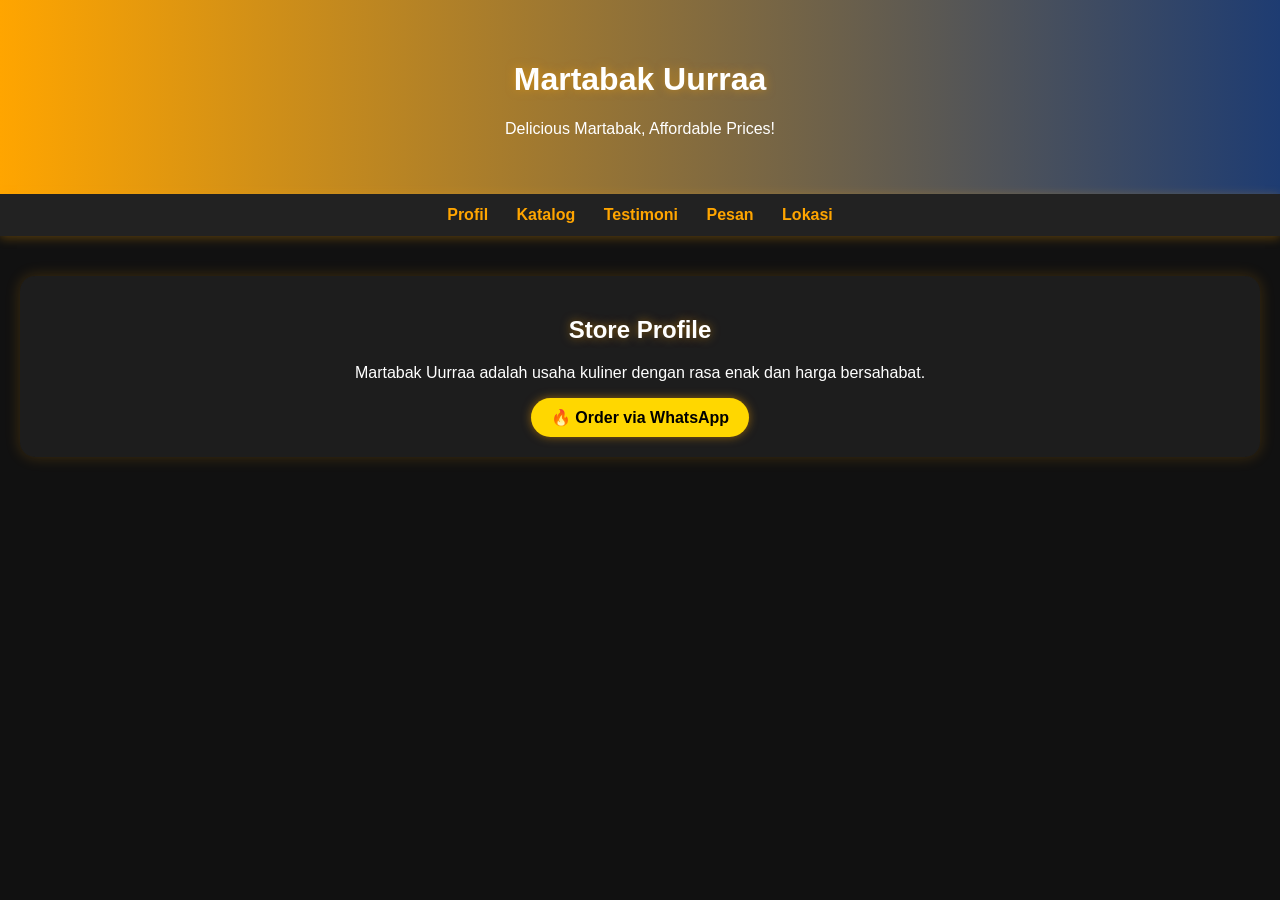
==== index.html @ f0855487 "Add files via upload “Kejujuran dalam berdagang membawa keberkahan, sedangkan kebohongan menghapus k" ====
<!DOCTYPE html>
<html>
<head>
<title>Martabak Uurraa</title>
<link rel="stylesheet" href="style.css">
</head>

<body>


<header>
    <h1>Martabak Uurraa</h1>
    <p>Delicious Martabak, Affordable Prices!</p>
</header>

<nav>
<a href="index.html">Profil</a>
<a href="katalog.html">Katalog</a>
<a href="testimoni.html">Testimoni</a>
<a href="pesan.html">Pesan</a>
<a href="lokasi.html">Lokasi</a>
</nav>

<div class="container">

<div class="card">
<h2>Store Profile</h2>
<p>Martabak Uurraa adalah usaha kuliner dengan rasa enak dan harga bersahabat.</p>

<a class="btn" href="https://wa.me/6281291641437">
🔥 Order via WhatsApp
</a>
</div>

</div>

</body>
---- style.css ----
body {
    background: #111;
    color: white;
    font-family: Arial, sans-serif;
    margin: 0;
}

/* HEADER */
header {
    text-align: center;
    padding: 40px 20px;
    background: linear-gradient(to right, orange, #1e3c72);
}

/* NAVBAR */
nav {
    background: #222;
    padding: 12px;
    text-align: center;
    box-shadow: 0 2px 10px rgba(255,165,0,0.3);
}

nav a {
    color: orange;
    margin: 0 12px;
    text-decoration: none;
    font-weight: bold;
}

nav a:hover {
    color: white;
}

/* CONTAINER */
.container {
    padding: 20px;
}

/* BUTTON */
.btn {
    background: orange;
    color: black;
    padding: 10px 20px;
    border-radius: 20px;
    text-decoration: none;
    font-weight: bold;
    display: inline-block;
    transition: 0.3s;
}

.btn:hover {
    background: #ff8800;
    transform: scale(1.1);
}

/* GRID KATALOG */
.grid {
    display: grid;
    grid-template-columns: repeat(auto-fit, minmax(200px, 1fr));
    gap: 20px;
}

/* CARD PRODUK */
.card {
    background: #1a1a1a;
    border-radius: 15px;
    padding: 15px;
    text-align: center;
    box-shadow: 0 0 15px rgba(255,165,0,0.2);
    transition: 0.3s;
}

.card:hover {
    transform: scale(1.05);
}

.card img {
    width: 100%;
    border-radius: 10px;
}

/* TEXT GLOW */
h1, h2 {
    text-shadow: 0 0 10px rgba(255,165,0,0.5);
}
card p:first-child {
    color: gold;
    font-size: 18px;
}
.
.
.btn-wa {
    background: #25D366;
    color: white;
    padding: 12px 22px;
    border-radius: 25px;
    text-decoration: none;
    font-weight: bold;
    display: inline-block;
    transition: 0.3s;
}

.btn-wa:hover {
    background: #1ebe5d;
    transform: scale(1.05);
}
.platform {
    display: flex;
    gap: 20px;
    margin-top: 20px;
    flex-wrap: wrap;
}

.card-platform {
    display: inline-block;
    width: 200px;
    padding: 20px;
    border-radius: 15px;
    text-align: center;
    color: white;
    font-weight: bold;
    transition: 0.3s;
    box-shadow: 0 0 10px rgba(255,255,255,0.1);
}

.card-platform:hover {
    transform: translateY(-10px) scale(1.05);
    box-shadow: 0 10px 25px rgba(0,0,0,0.5);
}

.shopee {
    background: linear-gradient(45deg, #ff6a00, #ff9900);
}

.gojek {
    background: linear-gradient(45deg, #00c853, #009624);
}

a {
    text-decoration: none;
    color: inherit;
}
.floating-wa {
    position: fixed;
    bottom: 20px;
    right: 20px;
    background: #25D366;
    color: white;
    padding: 14px 18px;
    border-radius: 50px;
    font-size: 16px;
    text-decoration: none;
    box-shadow: 0 0 15px rgba(37,211,102,0.6);
    z-index: 999;
    transition: 0.3s;
}

.floating-wa:hover {
    background: #1ebe5d;
    transform: scale(1.1);
}
.order-box {
    background: #1a1a1a;
    padding: 20px;
    border-radius: 15px;
    max-width: 400px;
    margin-top: 20px;
}

.order-box input,
.order-box select,
.order-box textarea {
    width: 100%;
    padding: 10px;
    border-radius: 8px;
    border: none;
}
.btn {
    background: linear-gradient(45deg, orange, gold);
    border: none;
    padding: 12px 20px;
    border-radius: 25px;
    font-weight: bold;
    cursor: pointer;
    transition: 0.3s;
    box-shadow: 0 0 10px rgba(255,165,0,0.5);
}

.btn:hover {
    transform: scale(1.1);
    box-shadow: 0 0 20px rgba(255,165,0,0.9);
}
.card {
    background: rgba(255,255,255,0.05);
    padding: 20px;
    border-radius: 15px;
    margin-top: 20px;
}

iframe {
    border-radius: 15px;
    margin-top: 10px;
}

.btn {
    background: gold;
    color: black;
    padding: 10px 20px;
    border-radius: 20px;
    text-decoration: none;
    font-weight: bold;
}

.btn:hover {
    background: orange;
}
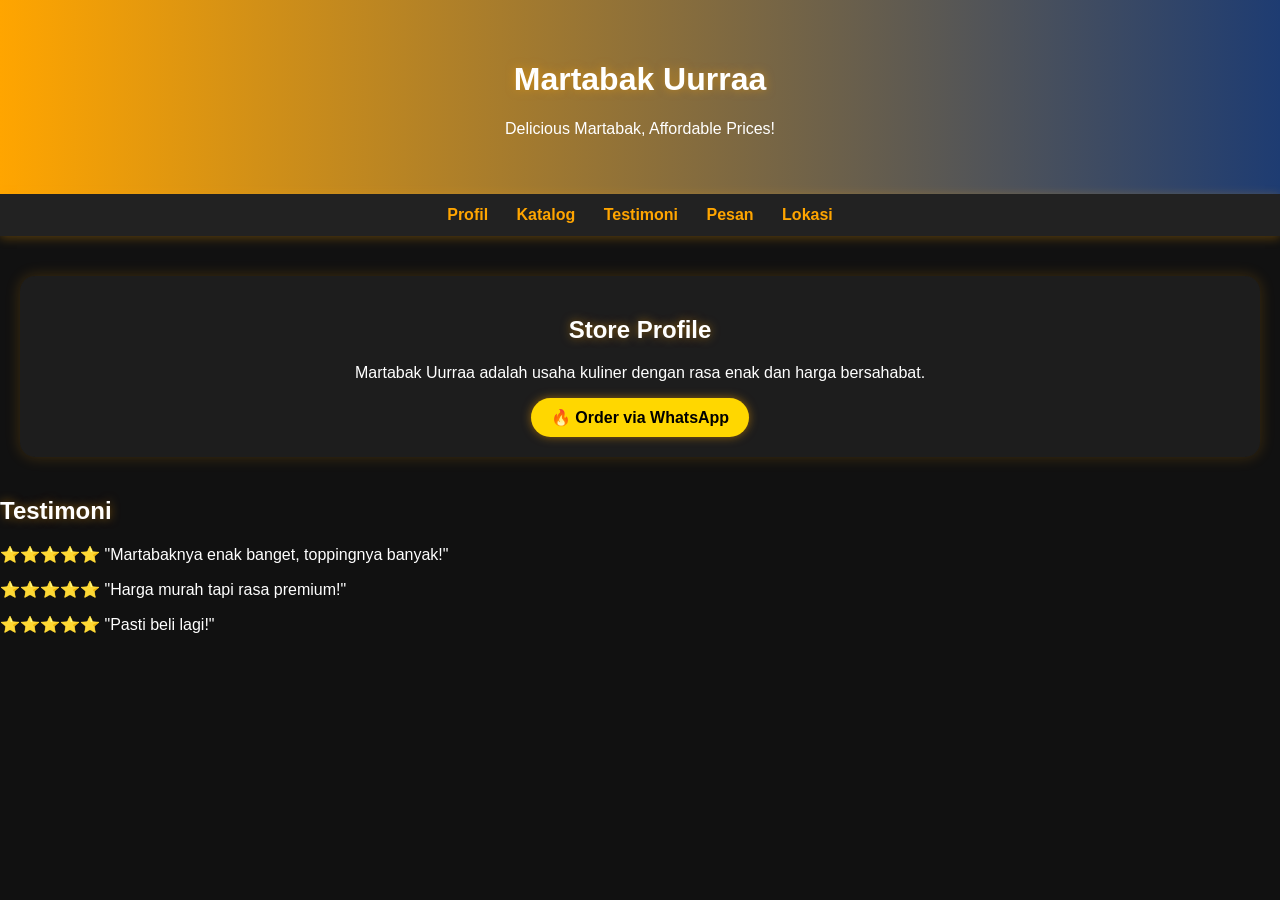
==== commit ed8841bf: "Update index.html" ====
--- a/index.html
+++ b/index.html
@@ -33,5 +33,9 @@
 </div>
 
 </div>
+    <h2>Testimoni</h2>
+<p>⭐⭐⭐⭐⭐ "Martabaknya enak banget, toppingnya banyak!"</p>
+<p>⭐⭐⭐⭐⭐ "Harga murah tapi rasa premium!"</p>
+<p>⭐⭐⭐⭐⭐ "Pasti beli lagi!"</p>
 
-</body>+</body>
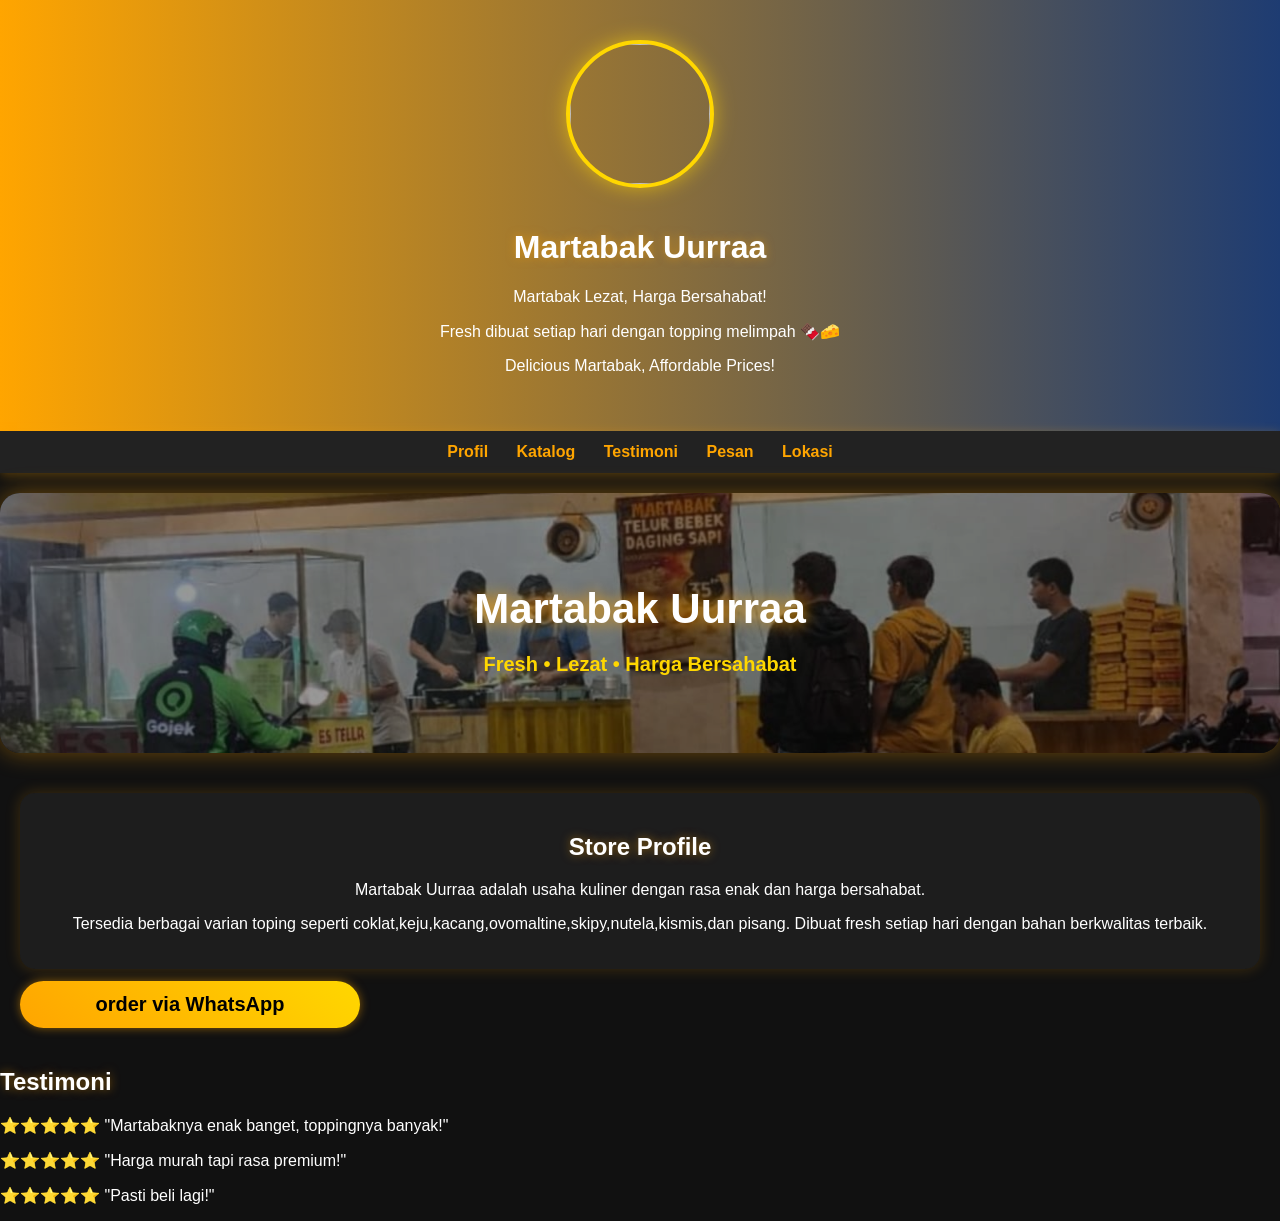
==== commit 2ab9981b: "Add files via upload" ====
--- a/index.html
+++ b/index.html
@@ -2,6 +2,8 @@
 <html>
 <head>
 <title>Martabak Uurraa</title>
+<link rel="manifest" href="manifest.json">
+<meta name="theme-color" content="#ff6600">
 <link rel="stylesheet" href="style.css">
 </head>
 
@@ -9,7 +11,10 @@
 
 
 <header>
+ <img src="icon-192.jpeg" class="logo-home">   
     <h1>Martabak Uurraa</h1>
+<p>Martabak Lezat, Harga Bersahabat!</p>
+<p>Fresh dibuat setiap hari dengan topping melimpah 🍫🧀</p>
     <p>Delicious Martabak, Affordable Prices!</p>
 </header>
 
@@ -20,22 +25,32 @@
 <a href="pesan.html">Pesan</a>
 <a href="lokasi.html">Lokasi</a>
 </nav>
+<div class="hero-banner">
+<img src="resto martabak.jpeg">
+<div class="hero-text">
+<h2>Martabak Uurraa</h2>
+<p>Fresh • Lezat • Harga Bersahabat</p>
+</div>
+</div>
 
 <div class="container">
 
 <div class="card">
 <h2>Store Profile</h2>
 <p>Martabak Uurraa adalah usaha kuliner dengan rasa enak dan harga bersahabat.</p>
+Tersedia berbagai varian toping seperti coklat,keju,kacang,ovomaltine,skipy,nutela,kismis,dan pisang.
+Dibuat fresh setiap hari dengan bahan berkwalitas terbaik.
+</p>
+</div>
+<a class="btn" href="https://wa.me/6281287730343"?text=Saya
+%20mau%20pesan%20martabak"target=_blank">
+ order via WhatsApp</a>
 
-<a class="btn" href="https://wa.me/6281291641437">
-🔥 Order via WhatsApp
-</a>
-</div>
 
 </div>
-    <h2>Testimoni</h2>
+<h2>Testimoni</h2>
 <p>⭐⭐⭐⭐⭐ "Martabaknya enak banget, toppingnya banyak!"</p>
 <p>⭐⭐⭐⭐⭐ "Harga murah tapi rasa premium!"</p>
 <p>⭐⭐⭐⭐⭐ "Pasti beli lagi!"</p>
 
-</body>
+</body>
--- a/style.css
+++ b/style.css
@@ -38,15 +38,21 @@
 
 /* BUTTON */
 .btn {
-    background: orange;
-    color: black;
-    padding: 10px 20px;
-    border-radius: 20px;
-    text-decoration: none;
-    font-weight: bold;
-    display: inline-block;
-    transition: 0.3s;
-}
+background: gold;
+color: black;
+padding: 16px 24px;
+border-radius: 14px;
+text-decoration: none;
+font-weight: bold;
+display: inline-block;
+transition: 0.3s;
+font-size: 20px;
+width: 90%;
+max-width: 300px;
+text-align: center;
+margin-top: 12px;
+}
+
 
 .btn:hover {
     background: #ff8800;
@@ -202,15 +208,194 @@
     margin-top: 10px;
 }
 
-.btn {
-    background: gold;
-    color: black;
-    padding: 10px 20px;
-    border-radius: 20px;
-    text-decoration: none;
-    font-weight: bold;
-}
-
-.btn:hover {
-    background: orange;
-}+.
+input,
+select,
+textarea{
+width:90%;
+max-width:350px;
+padding:14px;
+font-size:18px;
+border-radius:10px;
+margin-top:10px;
+margin-bottom:15px;
+}
+
+@media (max-width:600px){
+
+nav{
+display:flex;
+flex-wrap:wrap;
+justify-content:center;
+gap:10px;
+}
+
+nav a{
+font-size:18px;
+padding:10px;
+}
+
+.card{
+width:90%;
+margin:auto;
+padding:20px;
+}
+
+h1{
+font-size:34px;
+}
+
+h2{
+font-size:28px;
+}
+
+p{
+font-size:20px;
+line-height:1.6;
+}
+
+}
+/* MOBILE ANDROID */
+@media (max-width: 600px){
+
+body{
+    font-size:18px;
+}
+
+/* NAVBAR */
+nav{
+    display:flex;
+    flex-wrap:wrap;
+    justify-content:center;
+    gap:12px;
+    padding:15px;
+}
+
+nav a{
+    font-size:18px;
+    padding:12px;
+}
+
+/* HEADER */
+header{
+    padding:50px 20px;
+}
+
+h1{
+    font-size:38px;
+}
+
+h2{
+    font-size:30px;
+}
+
+p{
+    font-size:20px;
+    line-height:1.7;
+}
+
+/* KATALOG */
+.grid{
+    grid-template-columns:1fr;
+}
+
+/* CARD */
+.card{
+    width:92%;
+    margin:auto;
+    padding:25px;
+}
+
+.card img{
+    width:100%;
+    border-radius:15px;
+}
+
+/* BUTTON */
+.btn{
+    width:100%;
+    max-width:100%;
+    font-size:22px;
+    padding:18px;
+    border-radius:18px;
+}
+
+/* FORM */
+.order-box{
+    width:92%;
+    max-width:100%;
+}
+
+.order-box input,
+.order-box select,
+.order-box textarea{
+    width:100%;
+    font-size:20px;
+    padding:18px;
+    border-radius:12px;
+    margin-bottom:18px;
+    box-sizing:border-box;
+}
+
+/* PLATFORM */
+.platform{
+    flex-direction:column;
+}
+
+.card-platform{
+    width:100%;
+}
+
+/* FLOATING WA */
+.floating-wa{
+    font-size:20px;
+    padding:18px 22px;
+}
+}
+.logo-home{
+width:140px;
+height:140px;
+object-fit:cover;
+border-radius:50%;
+border:4px solid gold;
+margin-bottom:20px;
+box-shadow:0 0 20px rgba(255,215,0,0.6);
+}
+.hero-banner{
+position:relative;
+width:100%;
+height:260px;
+overflow:hidden;
+border-radius:20px;
+margin-top:20px;
+box-shadow:0 0 25px rgba(255,165,0,0.4);
+}
+
+.hero-banner img{
+width:100%;
+height:100%;
+object-fit:cover;
+filter:brightness(60%);
+}
+
+.hero-text{
+position:absolute;
+top:50%;
+left:50%;
+transform:translate(-50%,-50%);
+text-align:center;
+color:white;
+width:90%;
+}
+
+.hero-text h2{
+font-size:42px;
+margin-bottom:10px;
+text-shadow:0 0 15px rgba(255,165,0,0.9);
+}
+
+.hero-text p{
+font-size:20px;
+font-weight:bold;
+color:gold;
+}
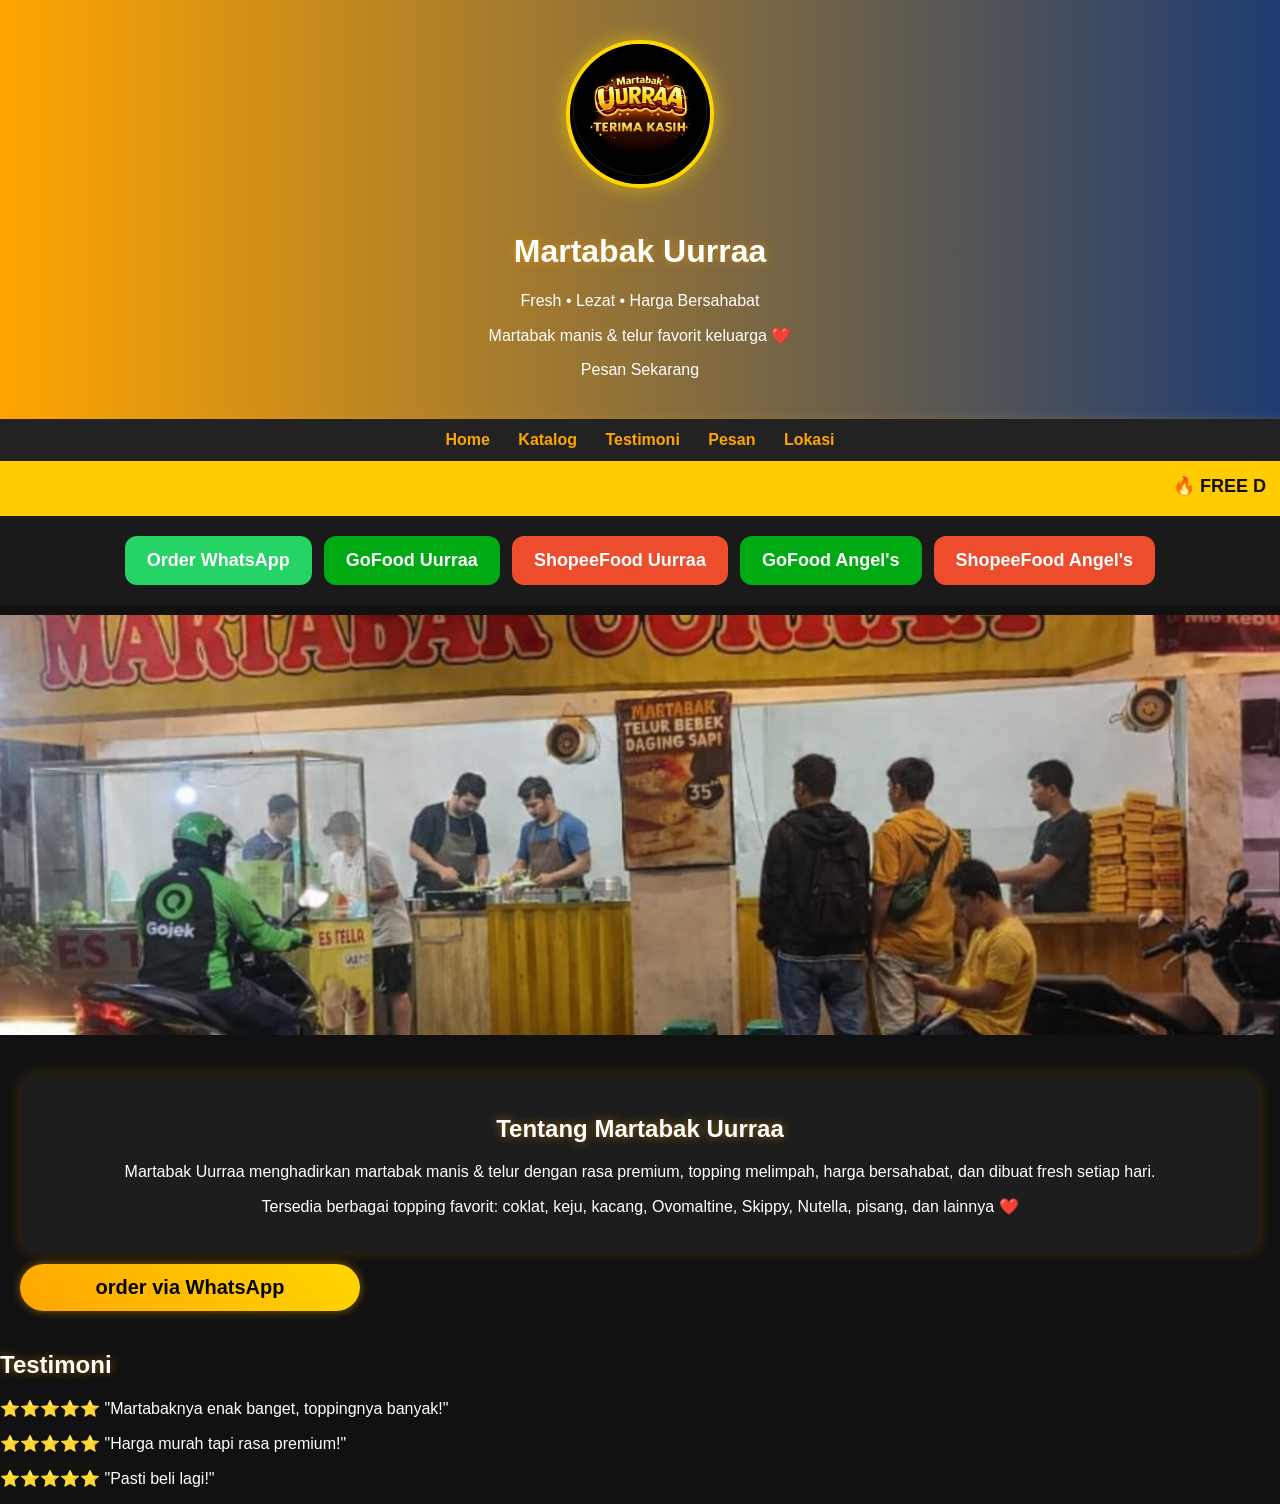
==== commit 29d4b610: "Add files via upload update terbaru website martabak uurraa" ====
--- a/index.html
+++ b/index.html
@@ -11,35 +11,98 @@
 
 
 <header>
- <img src="icon-192.jpeg" class="logo-home">   
-    <h1>Martabak Uurraa</h1>
-<p>Martabak Lezat, Harga Bersahabat!</p>
-<p>Fresh dibuat setiap hari dengan topping melimpah 🍫🧀</p>
-    <p>Delicious Martabak, Affordable Prices!</p>
+<img src="icon-192.jpg" class="logo-home">
+
+<h1>Martabak Uurraa</h1>
+
+<p class="tagline">
+Fresh • Lezat • Harga Bersahabat
+</p>
+
+<p class="subtag">
+Martabak manis & telur favorit keluarga ❤️
+</p>
+
+<a href="pesan.html" class="btn-pesan">
+Pesan Sekarang
+</a>
 </header>
 
 <nav>
-<a href="index.html">Profil</a>
+<a href="index.html">Home</a>
 <a href="katalog.html">Katalog</a>
 <a href="testimoni.html">Testimoni</a>
 <a href="pesan.html">Pesan</a>
 <a href="lokasi.html">Lokasi</a>
 </nav>
-<div class="hero-banner">
+<div class="delivery-banner">
+
+<marquee>
+🔥 FREE DELIVERY khusus pemesanan via WhatsApp • GoFood & ShopeeFood mengikuti promo dan ongkir dari platform masing-masing 🔥
+</marquee>
+
+</div>
+
+<div class="platform-buttons">
+
+<a href="https://wa.me/6287740530450"
+class="platform-btn wa"
+target="_blank">
+
+Order WhatsApp
+
+</a>
+
+<a href="https://gofood.link/u/pjbDgG"
+class="platform-btn gojek"
+target="_blank">
+
+GoFood Uurraa
+
+</a>
+
+<a href="https://spf.shopee.co.id/3Vh8WWrfV4"
+class="platform-btn shopee"
+target="_blank">
+
+ShopeeFood Uurraa
+
+</a>
+
+<a href="https://gofood.link/a/Fdb4efd"
+class="platform-btn gojek"
+target="_blank">
+
+GoFood Angel's
+
+</a>
+
+<a href="https://spf.shopee.co.id/3B4I7ygnsY"
+class="platform-btn shopee"
+target="_blank">
+
+ShopeeFood Angel's
+
+</a>
+
+</div>
+<div class="hero-image">
 <img src="resto martabak.jpeg">
-<div class="hero-text">
-<h2>Martabak Uurraa</h2>
-<p>Fresh • Lezat • Harga Bersahabat</p>
-</div>
 </div>
 
 <div class="container">
 
 <div class="card">
-<h2>Store Profile</h2>
-<p>Martabak Uurraa adalah usaha kuliner dengan rasa enak dan harga bersahabat.</p>
-Tersedia berbagai varian toping seperti coklat,keju,kacang,ovomaltine,skipy,nutela,kismis,dan pisang.
-Dibuat fresh setiap hari dengan bahan berkwalitas terbaik.
+<h2>Tentang Martabak Uurraa</h2>
+
+<p>
+Martabak Uurraa menghadirkan martabak manis & telur dengan rasa premium,
+topping melimpah, harga bersahabat, dan dibuat fresh setiap hari.
+</p>
+
+<p>
+Tersedia berbagai topping favorit:
+coklat, keju, kacang, Ovomaltine, Skippy, Nutella, pisang, dan lainnya ❤️
 </p>
 </div>
 <a class="btn" href="https://wa.me/6281287730343"?text=Saya
--- a/style.css
+++ b/style.css
@@ -231,8 +231,8 @@
 }
 
 nav a{
-font-size:18px;
-padding:10px;
+font-size:24px;
+padding: 16px;
 }
 
 .card{
@@ -272,8 +272,9 @@
 }
 
 nav a{
-    font-size:18px;
-    padding:12px;
+    font-size:24px;
+    padding:16px;
+    font-weight:bold;
 }
 
 /* HEADER */
@@ -399,3 +400,143 @@
 font-weight:bold;
 color:gold;
 }
+@media (max-width: 768px) {
+
+body{
+    font-size:18px;
+}
+
+nav a{
+    font-size:18px;
+    padding:10px;
+}
+
+.hero-text h2{
+    font-size:42px;
+}
+
+.hero-text p{
+    font-size:22px;
+}
+
+button,
+.btn-wa{
+    font-size:22px;
+    padding:18px 30px;
+    border-radius:20px;
+}
+
+.container{
+    padding:20px;
+}
+
+img{
+    max-width:100%;
+}
+
+}
+.menu-container{
+    display:grid;
+    grid-template-columns:1fr 1fr;
+    gap:15px;
+}
+
+.menu-item{
+    width:100%;
+    box-sizing:border-box;
+}
+
+.menu-item img{
+    width:100%;
+    height:180px;
+    object-fit:cover;
+    border-radius:12px;
+}
+
+@media (max-width:768px){
+
+.menu-container{
+    grid-template-columns:1fr;
+}
+
+.menu-item{
+    margin:auto;
+}
+
+}
+.hero-image img{
+width:100%;
+height:420px;
+object-fit:cover;
+display:block;
+border-radius:0;
+}
+.hero-image{
+margin-top:10px;
+overflow:hidden;
+}
+.delivery-banner{
+background:#ffcc00;
+color:#111;
+text-align:center;
+padding:14px;
+font-size:18px;
+font-weight:bold;
+}
+
+.platform-buttons{
+display:flex;
+flex-wrap:wrap;
+justify-content:center;
+gap:12px;
+padding:20px;
+background:#1a1a1a;
+}
+
+.platform-btn{
+text-decoration:none;
+padding:14px 22px;
+border-radius:12px;
+font-size:18px;
+font-weight:bold;
+color:white;
+transition:0.3s;
+}
+
+.wa{
+background:#25D366;
+}
+
+.gojek{
+background:#00AA13;
+}
+
+.grab{
+background:#00b14f;
+}
+
+.shopee{
+background:#ee4d2d;
+}
+
+.platform-btn:hover{
+transform:scale(1.05);
+opacity:0.9;
+}
+.wa-float{
+position:fixed;
+bottom:20px;
+right:20px;
+background:#25D366;
+color:white;
+width:65px;
+height:65px;
+border-radius:50%;
+display:flex;
+justify-content:center;
+align-items:center;
+font-size:34px;
+text-decoration:none;
+box-shadow:0 0 15px rgba(0,0,0,0.4);
+z-index:9999;
+}
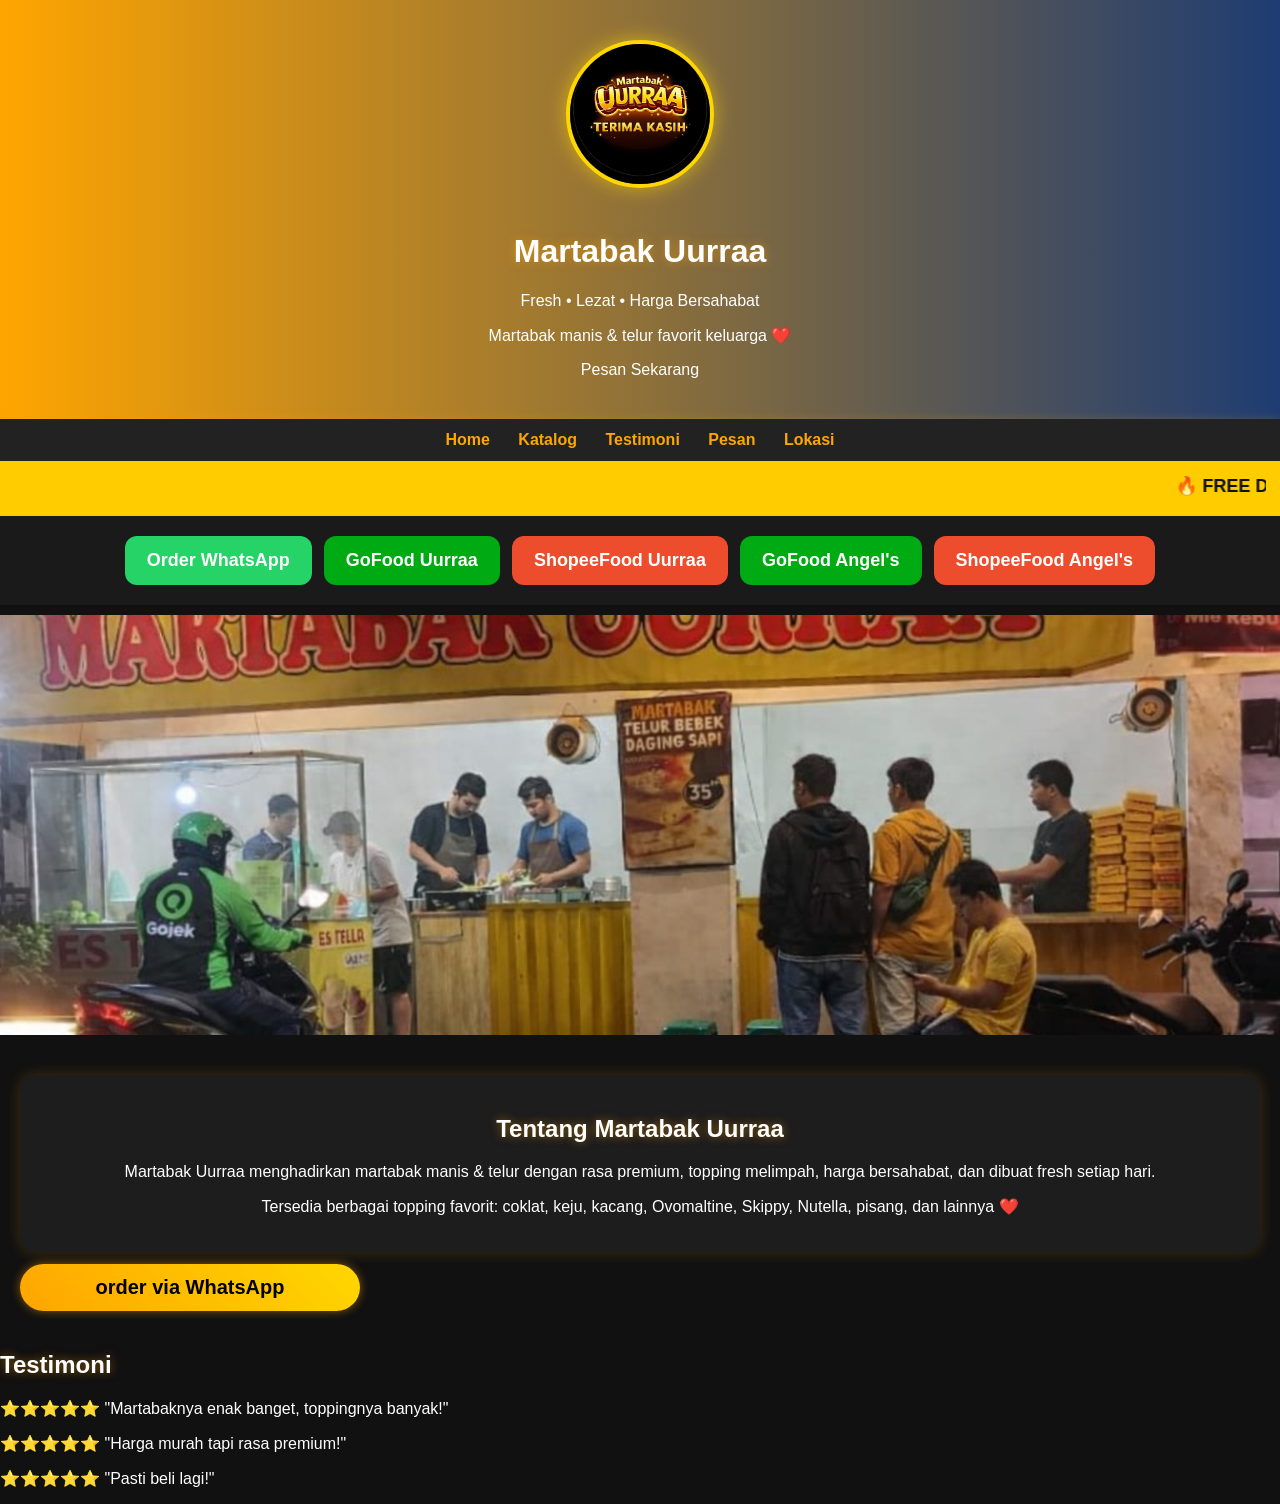
==== commit aca6e369: "Add files via upload" ====
--- a/index.html
+++ b/index.html
@@ -4,6 +4,7 @@
 <title>Martabak Uurraa</title>
 <link rel="manifest" href="manifest.json">
 <meta name="theme-color" content="#ff6600">
+<link rel="icon"href="icon-192.jpg">
 <link rel="stylesheet" href="style.css">
 </head>
 
